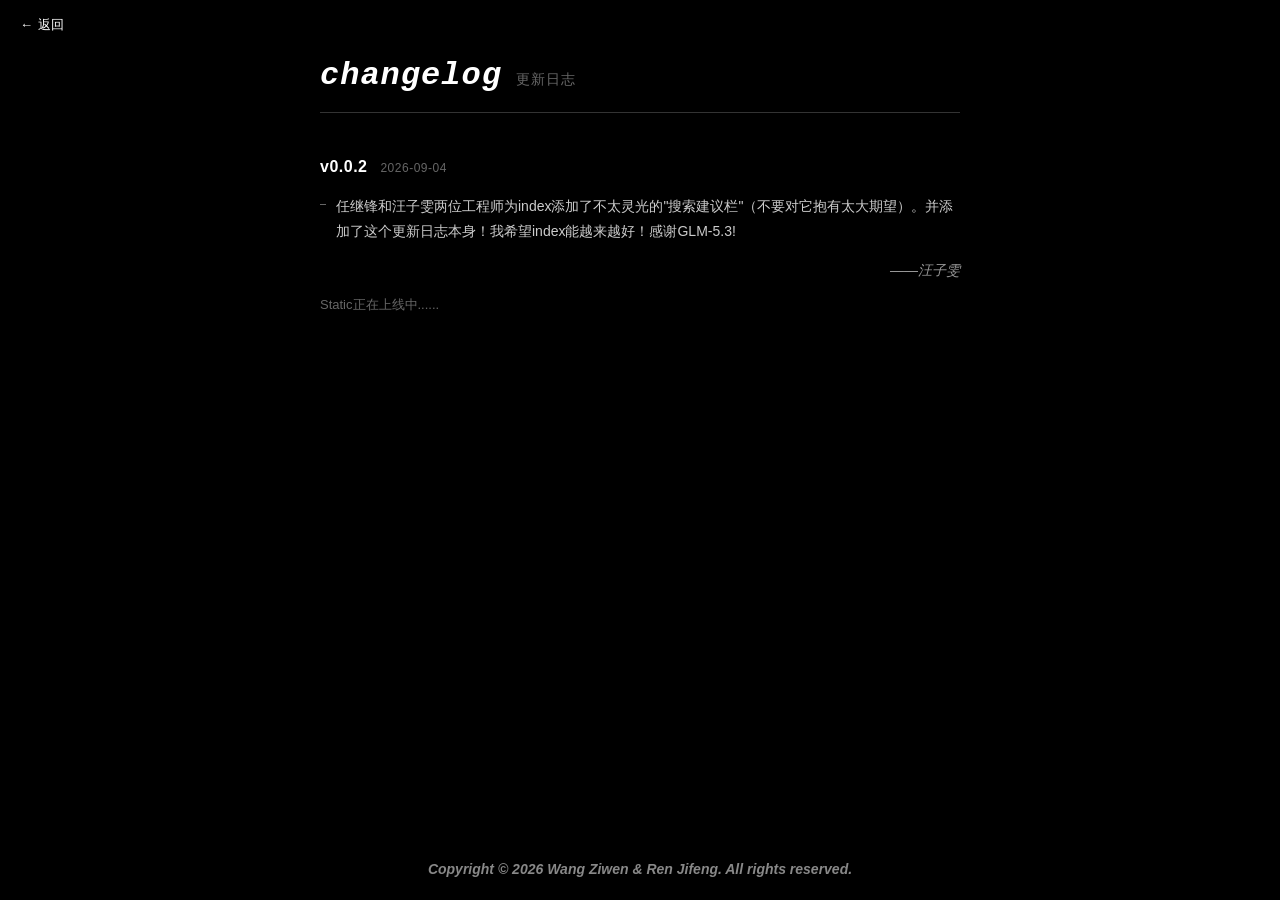
==== changelog.html @ c6ec4539 "Replace MatrixStudio with both authors in copyright" ====
<!DOCTYPE html>
<html lang="zh-CN">
<head>
    <meta charset="UTF-8">
    <meta name="viewport" content="width=device-width, initial-scale=1.0">
    <title>更新日志</title>
    <link rel="icon" type="image/svg+xml" href="data:image/svg+xml,<svg xmlns='http://www.w3.org/2000/svg' viewBox='0 0 100 100'><rect width='100' height='100' fill='%23000000'/><text x='50' y='65' font-size='60' fill='%23ffffff' text-anchor='middle' font-family='cursive'>i</text></svg>">
    <style>
        * {
            margin: 0;
            padding: 0;
            box-sizing: border-box;
        }

        body {
            min-height: 100vh;
            display: flex;
            flex-direction: column;
            background: #000000;
            font-family: Arial, sans-serif;
        }

        .changelog-content {
            flex: 1;
            width: 100%;
            max-width: 680px;
            margin: 0 auto;
            padding: 60px 20px 40px;
        }

        .changelog-header {
            display: flex;
            align-items: baseline;
            gap: 14px;
            margin-bottom: 40px;
            border-bottom: 1px solid #333333;
            padding-bottom: 20px;
        }

        .changelog-title {
            font-size: 32px;
            font-weight: 700;
            font-style: italic;
            color: #ffffff;
            font-family: ui-monospace, 'SF Mono', 'Menlo', 'Consolas', 'Monaco', 'Courier New', monospace;
            letter-spacing: 1px;
            line-height: 1;
        }

        .changelog-version {
            font-size: 14px;
            color: #666666;
            font-weight: 300;
            letter-spacing: 1px;
        }

        .changelog-body {
            color: #cccccc;
            font-size: 14px;
            line-height: 1.8;
        }

        /* 更新记录条目（内容后续填充时使用） */
        .log-entry {
            margin-bottom: 36px;
        }

        .log-entry h2 {
            font-size: 16px;
            color: #ffffff;
            font-weight: 700;
            letter-spacing: 0.5px;
            margin-bottom: 12px;
        }

        .log-entry .log-date {
            font-size: 12px;
            color: #666666;
            margin-left: 8px;
            font-weight: 400;
        }

        .log-entry ul {
            list-style: none;
        }

        .log-entry li {
            padding-left: 16px;
            position: relative;
            margin-bottom: 6px;
        }

        .log-entry li::before {
            content: '';
            position: absolute;
            left: 0;
            top: 10px;
            width: 6px;
            height: 1px;
            background: #666666;
        }

        .log-sign {
            margin-top: 14px;
            color: #999999;
            font-style: italic;
            text-align: right;
        }

        .log-note {
            margin-top: 10px;
            color: #666666;
            font-size: 13px;
        }

        .back-link {
            position: fixed;
            top: 16px;
            left: 20px;
            font-size: 13px;
            color: #ffffff;
            text-decoration: none;
            letter-spacing: 0.5px;
            transition: opacity 0.3s ease;
            z-index: 1000;
        }

        .back-link:hover {
            opacity: 0.7;
        }

        .footer {
            text-align: center;
            padding: 20px;
        }

        .copyright {
            font-size: 14px;
            color: #888888;
            font-style: italic;
            font-weight: bold;
            line-height: 1.5;
        }

        /* 手机端适配 */
        @media (max-width: 768px) {
            .changelog-content {
                padding: 40px 20px 30px;
            }

            .changelog-title {
                font-size: 26px;
            }

            .back-link {
                top: 10px;
                left: 12px;
                font-size: 11px;
            }

            .copyright {
                font-size: 12px;
                line-height: 1.4;
            }
        }
    </style>
</head>
<body>
    <a class="back-link" href="index.html">&larr; 返回</a>

    <div class="changelog-content">
        <div class="changelog-header">
            <div class="changelog-title">changelog</div>
            <div class="changelog-version">更新日志</div>
        </div>

        <div class="changelog-body">
            <div class="log-entry">
                <h2>v0.0.2 <span class="log-date">2026-09-04</span></h2>
                <ul>
                    <li>任继锋和汪子雯两位工程师为index添加了不太灵光的"搜索建议栏"（不要对它抱有太大期望）。并添加了这个更新日志本身！我希望index能越来越好！感谢GLM-5.3!</li>
                </ul>
                <p class="log-sign">——汪子雯</p>
                <p class="log-note">Static正在上线中......</p>
            </div>
        </div>
    </div>

    <div class="footer">
        <div class="copyright">Copyright &copy; 2026 Wang Ziwen &amp; Ren Jifeng. All rights reserved.</div>
    </div>
</body>
</html>
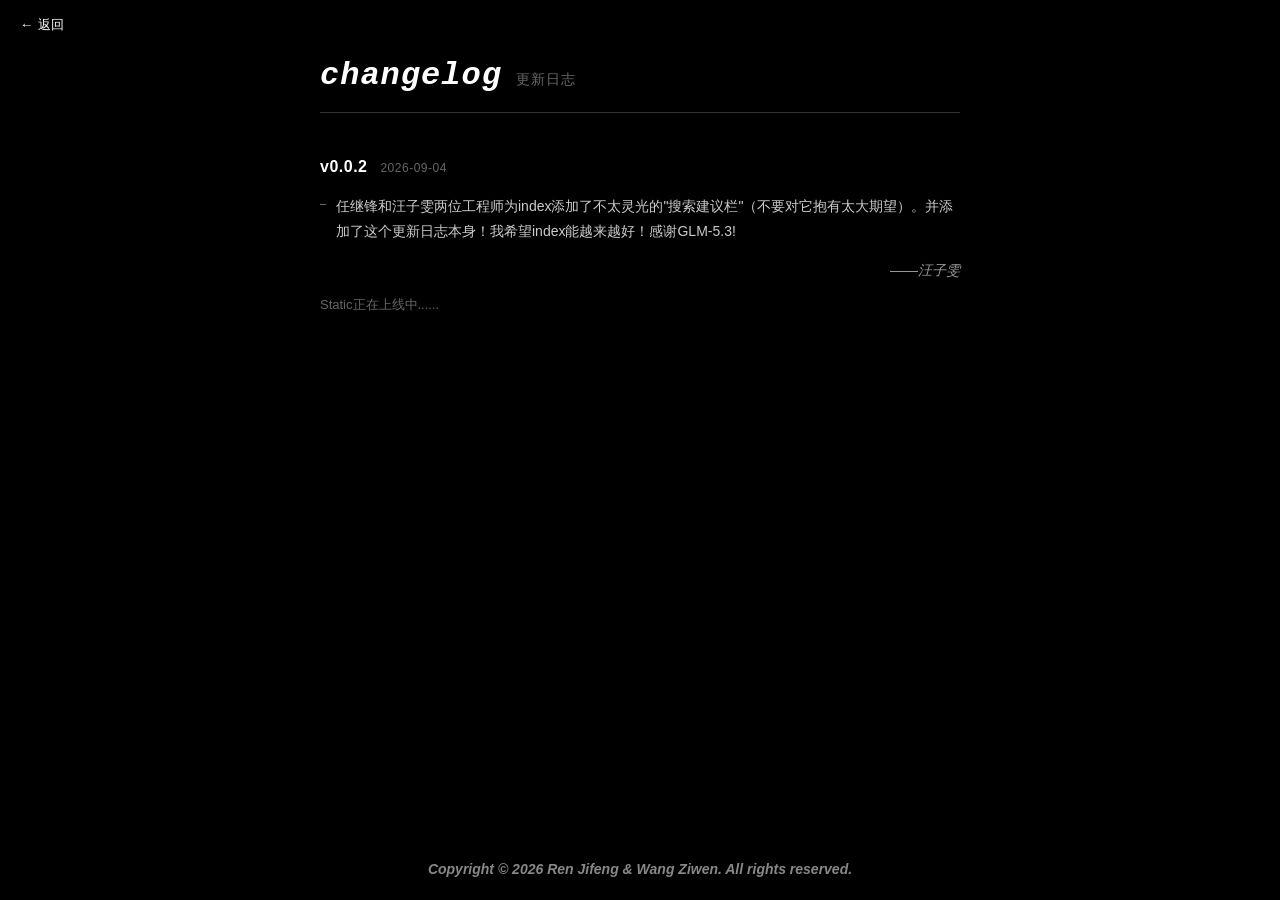
==== commit 08a561f4: "Put Ren Jifeng first in copyright" ====
--- a/changelog.html
+++ b/changelog.html
@@ -187,7 +187,7 @@
     </div>
 
     <div class="footer">
-        <div class="copyright">Copyright &copy; 2026 Wang Ziwen &amp; Ren Jifeng. All rights reserved.</div>
+        <div class="copyright">Copyright &copy; 2026 Ren Jifeng &amp; Wang Ziwen. All rights reserved.</div>
     </div>
 </body>
 </html>
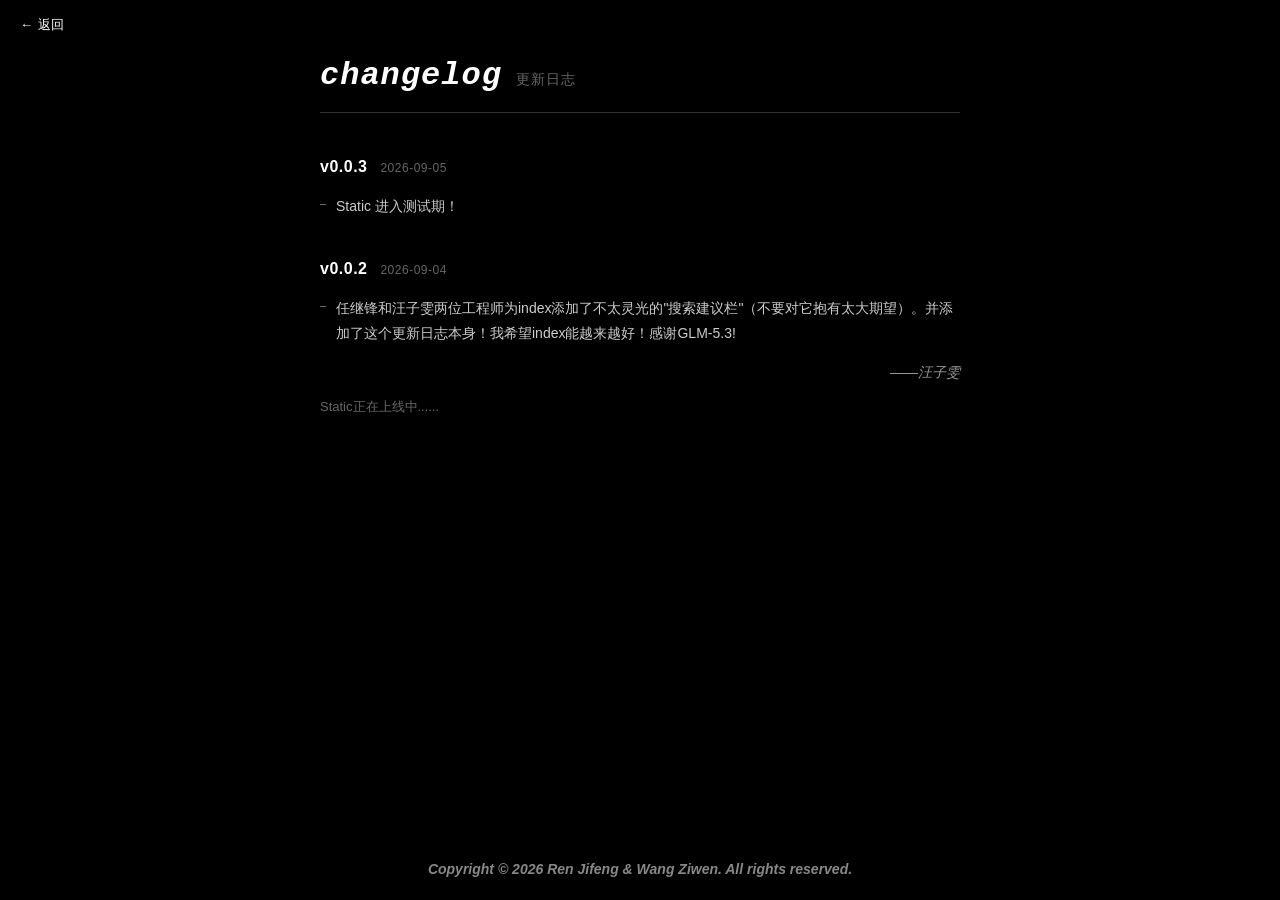
==== commit fc6489ac: "changelog: v0.0.3 - Static enters testing phase" ====
--- a/changelog.html
+++ b/changelog.html
@@ -10,6 +10,7 @@
             margin: 0;
             padding: 0;
             box-sizing: border-box;
+            -webkit-tap-highlight-color: transparent;
         }
 
         body {
@@ -176,6 +177,13 @@
 
         <div class="changelog-body">
             <div class="log-entry">
+                <h2>v0.0.3 <span class="log-date">2026-09-05</span></h2>
+                <ul>
+                    <li>Static 进入测试期！</li>
+                </ul>
+            </div>
+
+            <div class="log-entry">
                 <h2>v0.0.2 <span class="log-date">2026-09-04</span></h2>
                 <ul>
                     <li>任继锋和汪子雯两位工程师为index添加了不太灵光的"搜索建议栏"（不要对它抱有太大期望）。并添加了这个更新日志本身！我希望index能越来越好！感谢GLM-5.3!</li>
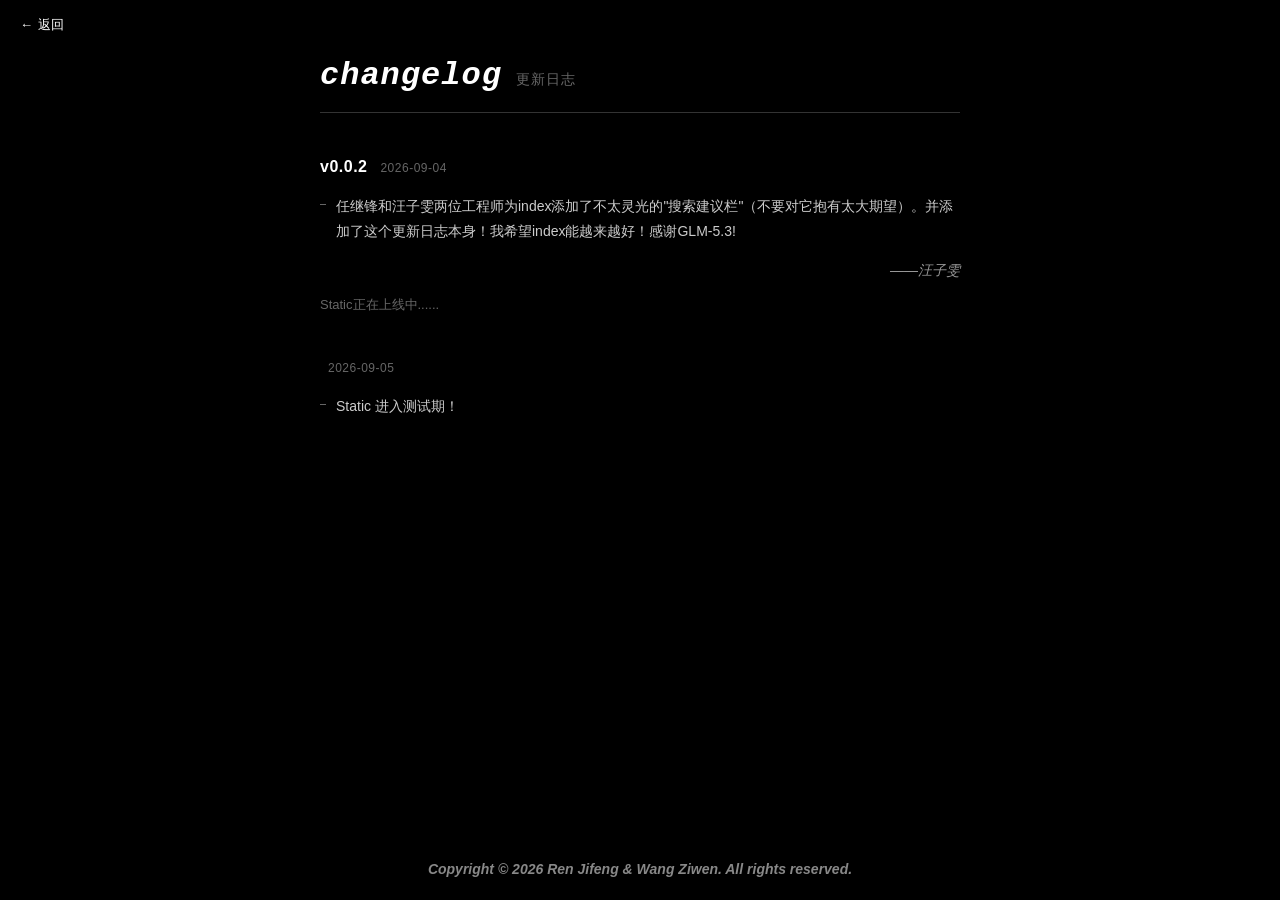
==== commit eb208a33: "changelog: move 09-05 entry below v0.0.2, no version bump" ====
--- a/changelog.html
+++ b/changelog.html
@@ -177,13 +177,6 @@
 
         <div class="changelog-body">
             <div class="log-entry">
-                <h2>v0.0.3 <span class="log-date">2026-09-05</span></h2>
-                <ul>
-                    <li>Static 进入测试期！</li>
-                </ul>
-            </div>
-
-            <div class="log-entry">
                 <h2>v0.0.2 <span class="log-date">2026-09-04</span></h2>
                 <ul>
                     <li>任继锋和汪子雯两位工程师为index添加了不太灵光的"搜索建议栏"（不要对它抱有太大期望）。并添加了这个更新日志本身！我希望index能越来越好！感谢GLM-5.3!</li>
@@ -191,6 +184,13 @@
                 <p class="log-sign">——汪子雯</p>
                 <p class="log-note">Static正在上线中......</p>
             </div>
+
+            <div class="log-entry">
+                <h2><span class="log-date">2026-09-05</span></h2>
+                <ul>
+                    <li>Static 进入测试期！</li>
+                </ul>
+            </div>
         </div>
     </div>
 
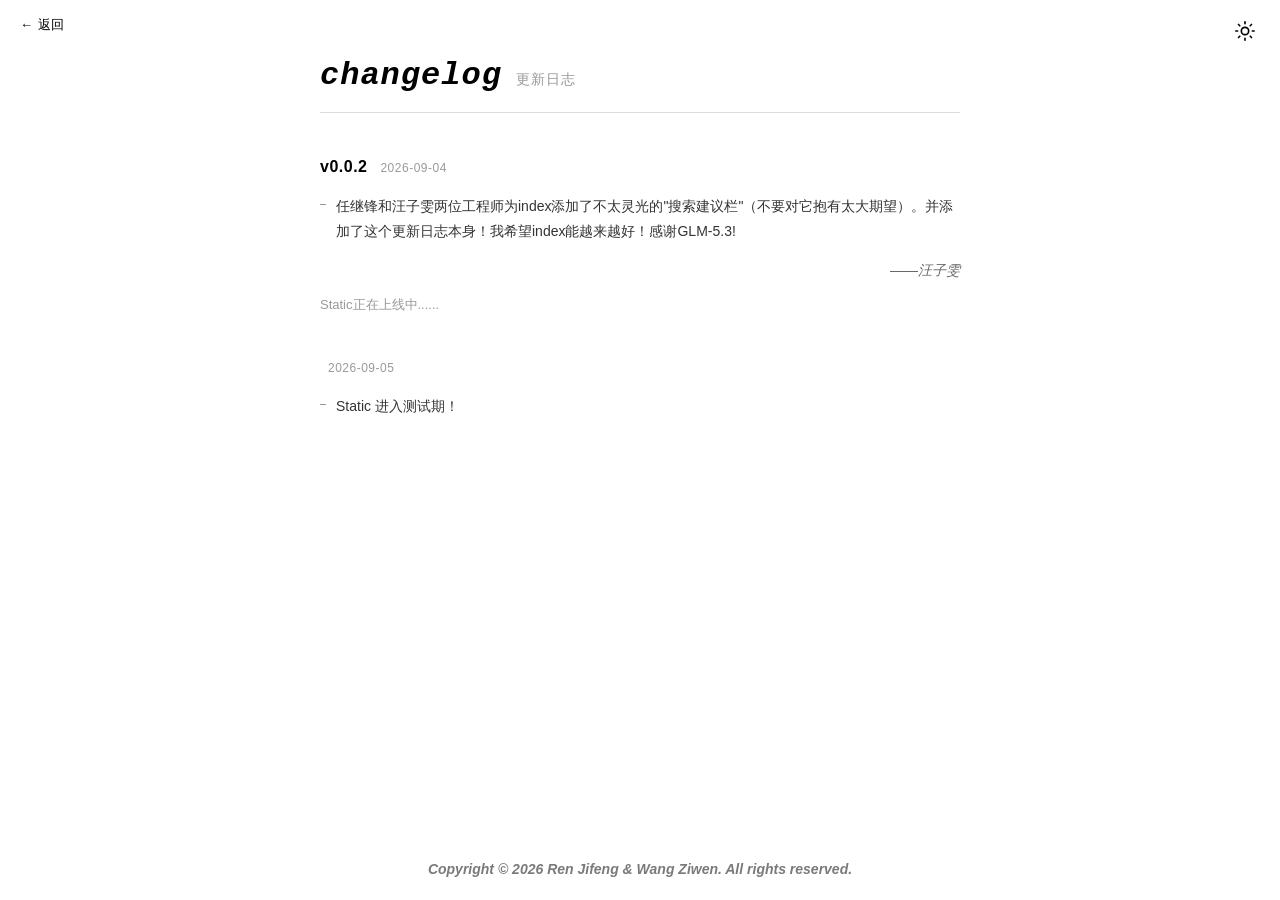
==== commit 658ea0d1: "feat: 日间/夜间主题切换（手动 + 默认跟随系统） - theme.css: 两套 CSS 变量（夜间默认 / [data-theme=light] 日间），13 个颜色变量 - theme.j" ====
--- a/changelog.html
+++ b/changelog.html
@@ -1,6 +1,8 @@
 <!DOCTYPE html>
 <html lang="zh-CN">
 <head>
+  <link rel="stylesheet" href="/theme.css">
+  <script src="/theme.js"></script>
     <meta charset="UTF-8">
     <meta name="viewport" content="width=device-width, initial-scale=1.0">
     <title>更新日志</title>
@@ -17,7 +19,7 @@
             min-height: 100vh;
             display: flex;
             flex-direction: column;
-            background: #000000;
+            background: var(--bg);
             font-family: Arial, sans-serif;
         }
 
@@ -34,7 +36,7 @@
             align-items: baseline;
             gap: 14px;
             margin-bottom: 40px;
-            border-bottom: 1px solid #333333;
+            border-bottom: 1px solid var(--border);
             padding-bottom: 20px;
         }
 
@@ -42,7 +44,7 @@
             font-size: 32px;
             font-weight: 700;
             font-style: italic;
-            color: #ffffff;
+            color: var(--fg);
             font-family: ui-monospace, 'SF Mono', 'Menlo', 'Consolas', 'Monaco', 'Courier New', monospace;
             letter-spacing: 1px;
             line-height: 1;
@@ -50,13 +52,13 @@
 
         .changelog-version {
             font-size: 14px;
-            color: #666666;
+            color: var(--text-dim);
             font-weight: 300;
             letter-spacing: 1px;
         }
 
         .changelog-body {
-            color: #cccccc;
+            color: var(--text-body);
             font-size: 14px;
             line-height: 1.8;
         }
@@ -68,7 +70,7 @@
 
         .log-entry h2 {
             font-size: 16px;
-            color: #ffffff;
+            color: var(--fg);
             font-weight: 700;
             letter-spacing: 0.5px;
             margin-bottom: 12px;
@@ -76,7 +78,7 @@
 
         .log-entry .log-date {
             font-size: 12px;
-            color: #666666;
+            color: var(--text-dim);
             margin-left: 8px;
             font-weight: 400;
         }
@@ -98,19 +100,19 @@
             top: 10px;
             width: 6px;
             height: 1px;
-            background: #666666;
+            background: var(--text-dim);
         }
 
         .log-sign {
             margin-top: 14px;
-            color: #999999;
+            color: var(--text-sub);
             font-style: italic;
             text-align: right;
         }
 
         .log-note {
             margin-top: 10px;
-            color: #666666;
+            color: var(--text-dim);
             font-size: 13px;
         }
 
@@ -119,7 +121,7 @@
             top: 16px;
             left: 20px;
             font-size: 13px;
-            color: #ffffff;
+            color: var(--fg);
             text-decoration: none;
             letter-spacing: 0.5px;
             transition: opacity 0.3s ease;
@@ -137,7 +139,7 @@
 
         .copyright {
             font-size: 14px;
-            color: #888888;
+            color: var(--text-mid);
             font-style: italic;
             font-weight: bold;
             line-height: 1.5;
--- a/theme.css
+++ b/theme.css
@@ -0,0 +1,67 @@
+/* Static 主题变量：夜间（默认）与日间两套配色
+   由 theme.js 在 <html> 上设置 data-theme="dark"|"light" 来切换 */
+:root {
+    --bg: #000000;
+    --bg-soft: #0a0a0a;
+    --bg-hover: #1a1a1a;
+    --fg: #ffffff;
+    --border-strong: #262626;
+    --border: #333333;
+    --border-soft: #404040;
+    --text-faint: #555555;
+    --text-dim: #666666;
+    --text-mid: #888888;
+    --text-sub: #999999;
+    --text-body: #cccccc;
+    --text-body-bright: #dddddd;
+}
+
+[data-theme="light"] {
+    --bg: #ffffff;
+    --bg-soft: #f5f5f5;
+    --bg-hover: #ececec;
+    --fg: #000000;
+    --border-strong: #e8e8e8;
+    --border: #dcdcdc;
+    --border-soft: #cfcfcf;
+    --text-faint: #b0b0b0;
+    --text-dim: #999999;
+    --text-mid: #7a7a7a;
+    --text-sub: #666666;
+    --text-body: #333333;
+    --text-body-bright: #222222;
+}
+
+/* 主题切换按钮（theme.js 自动注入到 body） */
+.theme-toggle {
+    position: fixed;
+    top: 14px;
+    right: 18px;
+    z-index: 2001;
+    width: 34px;
+    height: 34px;
+    display: flex;
+    align-items: center;
+    justify-content: center;
+    background: transparent;
+    border: none;
+    cursor: pointer;
+    padding: 0;
+}
+
+.theme-toggle svg {
+    width: 22px;
+    height: 22px;
+    stroke: var(--fg);
+    stroke-width: 1.8;
+    fill: none;
+    stroke-linecap: round;
+    stroke-linejoin: round;
+}
+
+.theme-toggle:hover { opacity: 0.7; }
+
+@media (max-width: 768px) {
+    .theme-toggle { top: 9px; right: 10px; }
+    .theme-toggle svg { width: 20px; height: 20px; }
+}
